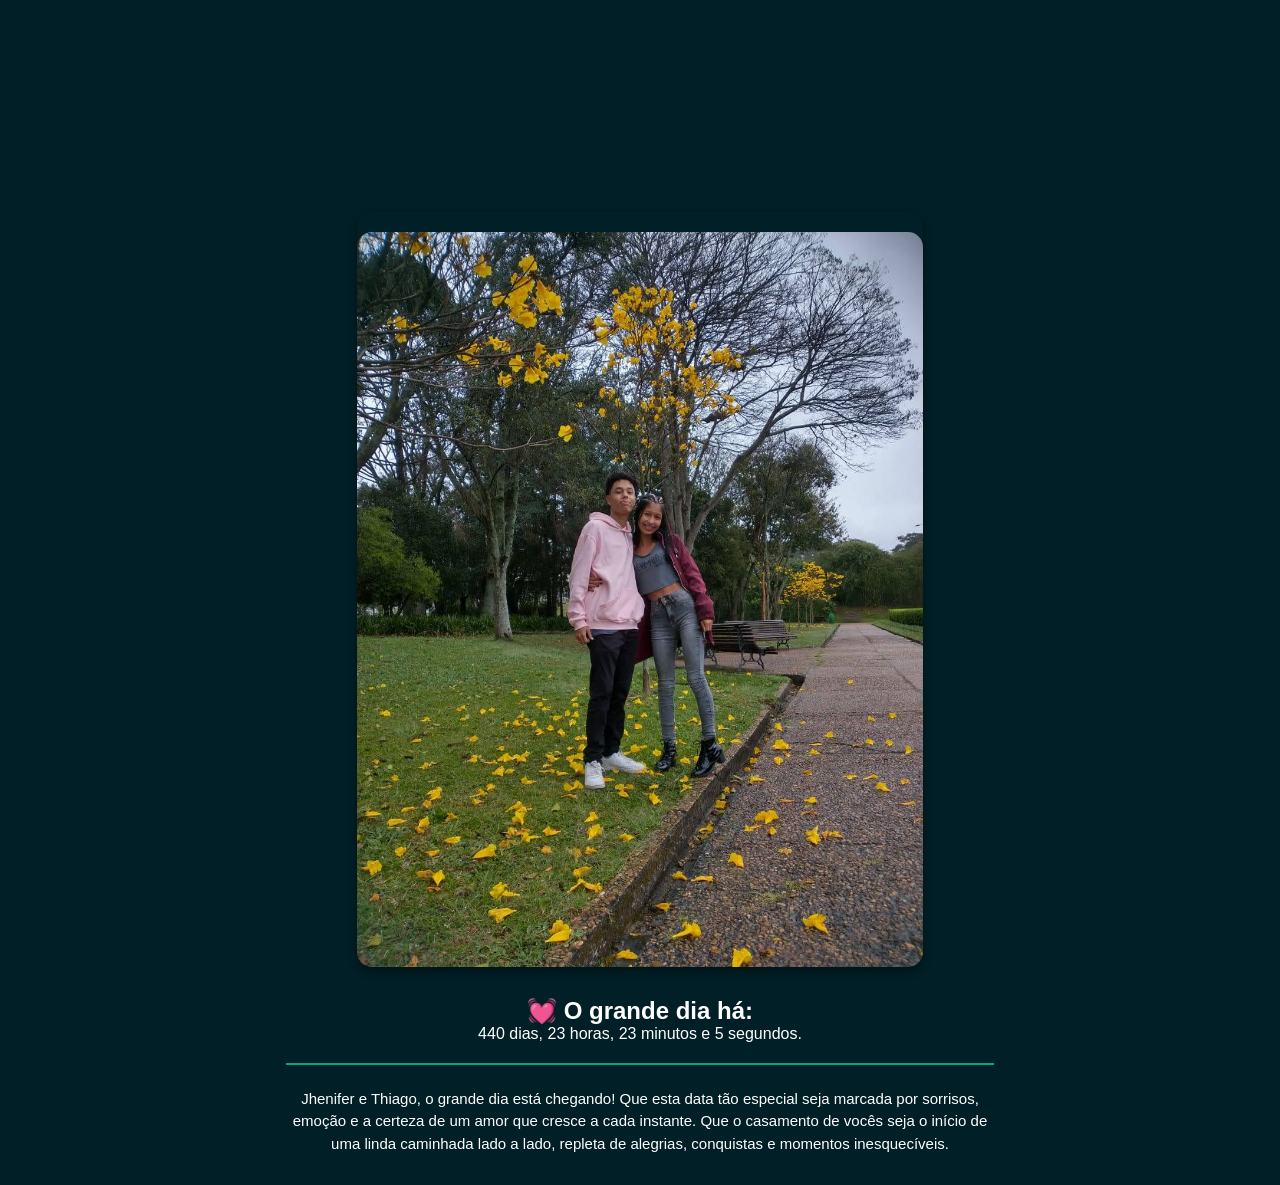
==== main.html @ d438e630 "Add files via upload" ====
<!DOCTYPE html>
<html lang="pt-br">
  <head>
    <meta charset="UTF-8" />
    <meta name="viewport" content="width=device-width, initial-scale=1.0" />
    <title>Jhenifer e Thiago ❤</title>
    <link rel="stylesheet" href="style/style.css" />
  </head>
  <body>
    <div class="main">
      <iframe
        data-testid="embed-iframe"
        style="border-radius: 12px"
        src="https://open.spotify.com/embed/track/5CIHSAYZZ9ppV7wCDfBEcV?utm_source=generator"
        width="100%"
        height="152"
        frameborder="0"
        allowfullscreen=""
        allow="autoplay; clipboard-write; encrypted-media; fullscreen; picture-in-picture"
        loading="lazy"
      ></iframe>
      <div class="carrossel">
        <div class="slides" id="slides">
          <img src="/img/0.jpg" alt="Foto 0" />
          <img src="/img/1.jpg" alt="Foto 1" />
          <img src="/img/2.jpg" alt="Foto 2" />
          <img src="/img/3.jpg" alt="Foto 3" />
        </div>
        <div class="botoes">
          <button onclick="mudarSlide(-1)">❮</button>
          <button onclick="mudarSlide(1)">❯</button>
        </div>
      </div>
      <div class="titulo">
        <h2>💓 O grande dia em:</h2>
        <p id="resultado"></p>
      </div>
      <div class="conteudo">
        <hr />
        <br />
        <p>
          Jhenifer e Thiago, o grande dia está chegando! Que esta data tão
          especial seja marcada por sorrisos, emoção e a certeza de um amor que
          cresce a cada instante. Que o casamento de vocês seja o início de uma
          linda caminhada lado a lado, repleta de alegrias, conquistas e
          momentos inesquecíveis.
        </p>
      </div>
    </div>
    <script src="script/script.js"></script>
    <script src="script/slide.js"></script>
  </body>
</html>
---- style/style.css ----
* {
  margin: 0;
  padding: 0;
  box-sizing: border-box;
}

body {
  background-color: #011f26;
}

.titulo {
  text-align: center;
  color: #fff;
  font-family: Arial, Helvetica, sans-serif;
}

a {
  color: #fff;
  text-decoration: none;
  font-size: 30px;
  font-family: Arial, Helvetica, sans-serif;
  border: 2px solid #03a688;
  padding: 10px;
  text-align: center;
  border-radius: 15px;
}

.center {
  display: flex;
  justify-content: center;
  align-items: center;
  height: 100vh;
  width: 100vw;
}

.main {
  width: 100%;
  height: 100%;
  display: flex;
  flex-direction: column;
  align-items: center;
  padding: 30px;
}

img {
  width: 100%;
  height: auto; /* a imagem se ajusta e mantém a proporção */
  max-width: 650px; /* garante que a imagem não fique enorme */
  border-radius: 15px;
  margin-top: 20px;
  margin-bottom: 20px;
}

.conteudo {
  line-height: 1.5;
  margin-top: 20px;
  width: 100%;
  text-align: center;
  font-family: Arial, Helvetica, sans-serif;
  font-size: 15px;
  color: #fff;
}

hr {
  height: 2px;
  background-color: #03a688;
  border: none;
}

/* ============================= */
/* ESTILOS DO CARROSSEL DE FOTOS */
/* ============================= */

.carrossel {
  position: relative;
  width: 100%; /* ocupa 100% da largura da tela em celular */
  aspect-ratio: 3 / 4;
  overflow: hidden;
  border-radius: 15px;
  box-shadow: 0 4px 8px rgba(0, 0, 0, 0.4);
  margin: 30px auto;
}

.slides {
  display: flex;
  width: 100%;
  height: 100%;
  transition: transform 0.5s ease-in-out;
}

.slides img {
  flex: 0 0 100%;
  width: 100%;
  height: 100%;
  object-fit: cover;
  border-radius: 15px;
}

/* ----------------------------- */
/* MEDIA QUERY PARA DESKTOP */
/* ----------------------------- */

@media (min-width: 768px) {
  .main {
    max-width: 768px; /* limita a largura em desktop */
    margin: 0 auto; /* centraliza o conteúdo */
  }

  .carrossel {
    width: 80%; /* ocupa 80% da largura da tela */
    max-width: 900px;
  }
}
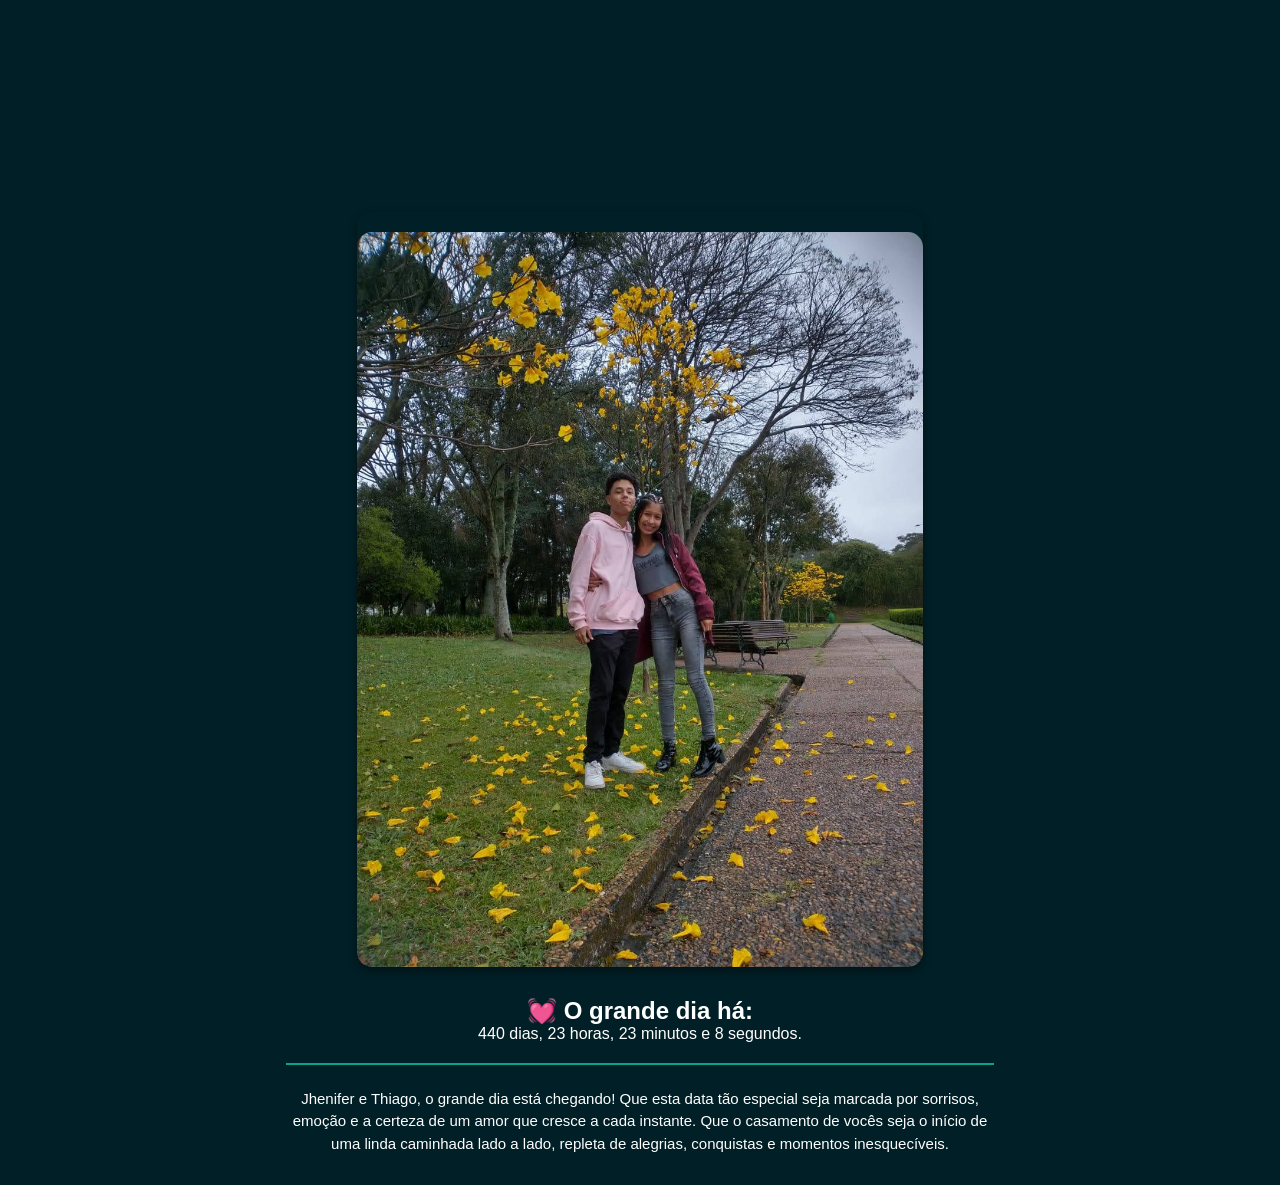
==== commit 7e6ebc3a: "Update main.html" ====
--- a/main.html
+++ b/main.html
@@ -21,10 +21,10 @@
       ></iframe>
       <div class="carrossel">
         <div class="slides" id="slides">
-          <img src="/img/0.jpg" alt="Foto 0" />
-          <img src="/img/1.jpg" alt="Foto 1" />
-          <img src="/img/2.jpg" alt="Foto 2" />
-          <img src="/img/3.jpg" alt="Foto 3" />
+          <img src="img/0.jpg" alt="Foto 0" />
+          <img src="img/1.jpg" alt="Foto 1" />
+          <img src="img/2.jpg" alt="Foto 2" />
+          <img src="img/3.jpg" alt="Foto 3" />
         </div>
         <div class="botoes">
           <button onclick="mudarSlide(-1)">❮</button>
@@ -51,3 +51,4 @@
     <script src="script/slide.js"></script>
   </body>
 </html>
+
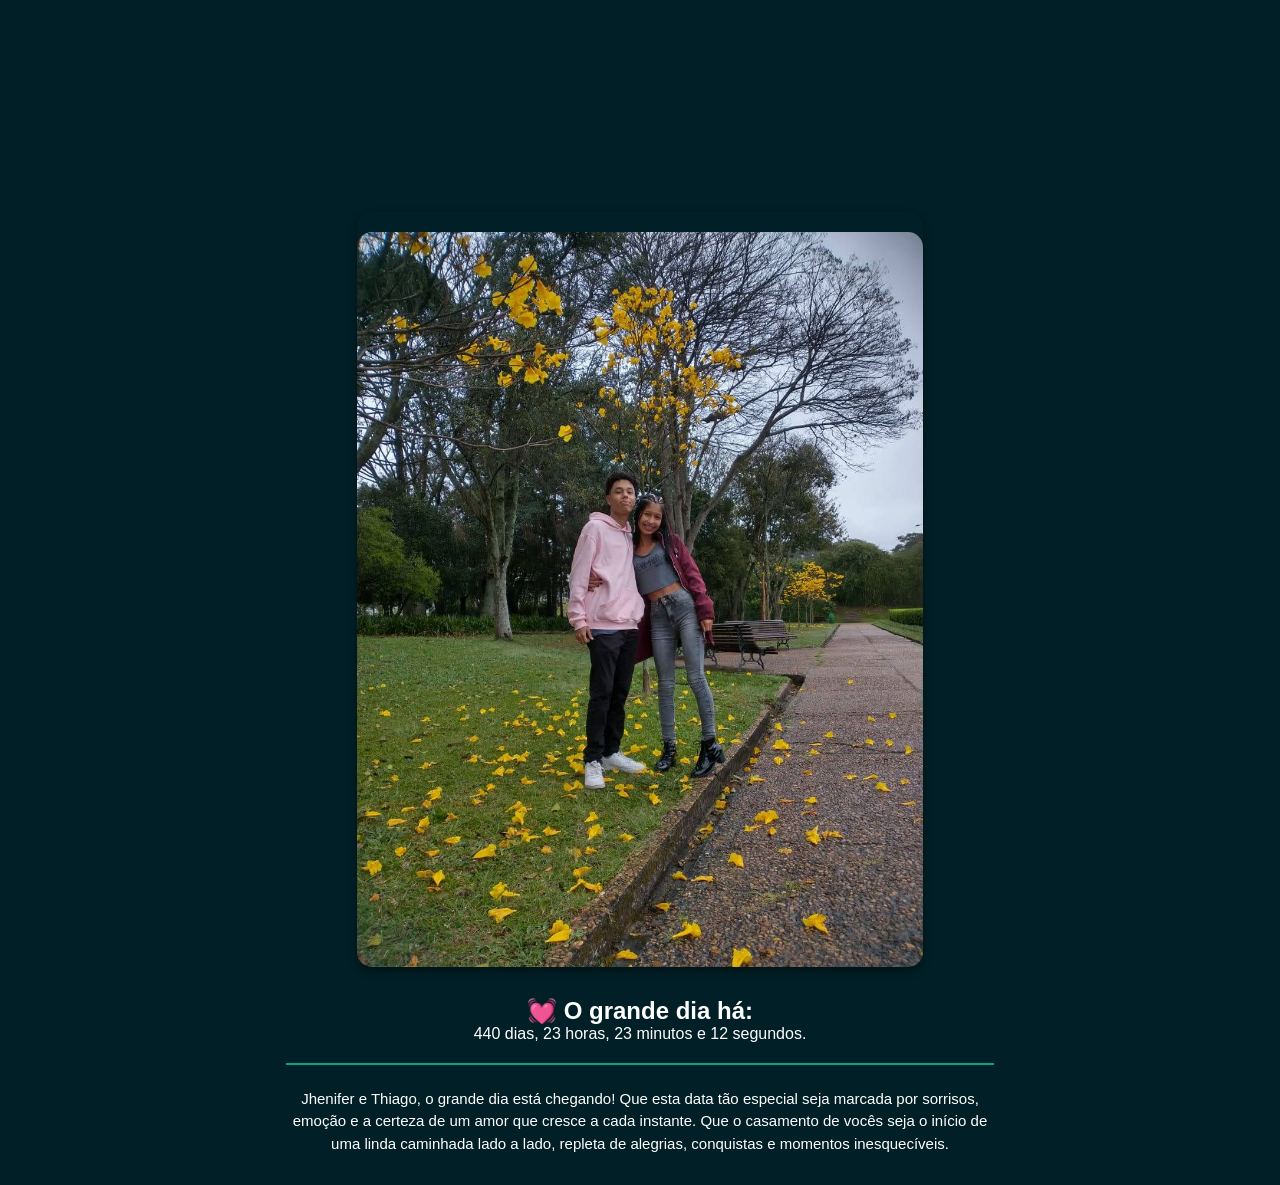
==== commit 6e504225: "Update main.html" ====
--- a/main.html
+++ b/main.html
@@ -21,10 +21,10 @@
       ></iframe>
       <div class="carrossel">
         <div class="slides" id="slides">
-          <img src="img/0.jpg" alt="Foto 0" />
-          <img src="img/1.jpg" alt="Foto 1" />
-          <img src="img/2.jpg" alt="Foto 2" />
-          <img src="img/3.jpg" alt="Foto 3" />
+          <img src="../img/0.jpg" alt="Foto 0" />
+          <img src="../img/1.jpg" alt="Foto 1" />
+          <img src="../img/2.jpg" alt="Foto 2" />
+          <img src="../img/3.jpg" alt="Foto 3" />
         </div>
         <div class="botoes">
           <button onclick="mudarSlide(-1)">❮</button>
@@ -52,3 +52,4 @@
   </body>
 </html>
 
+
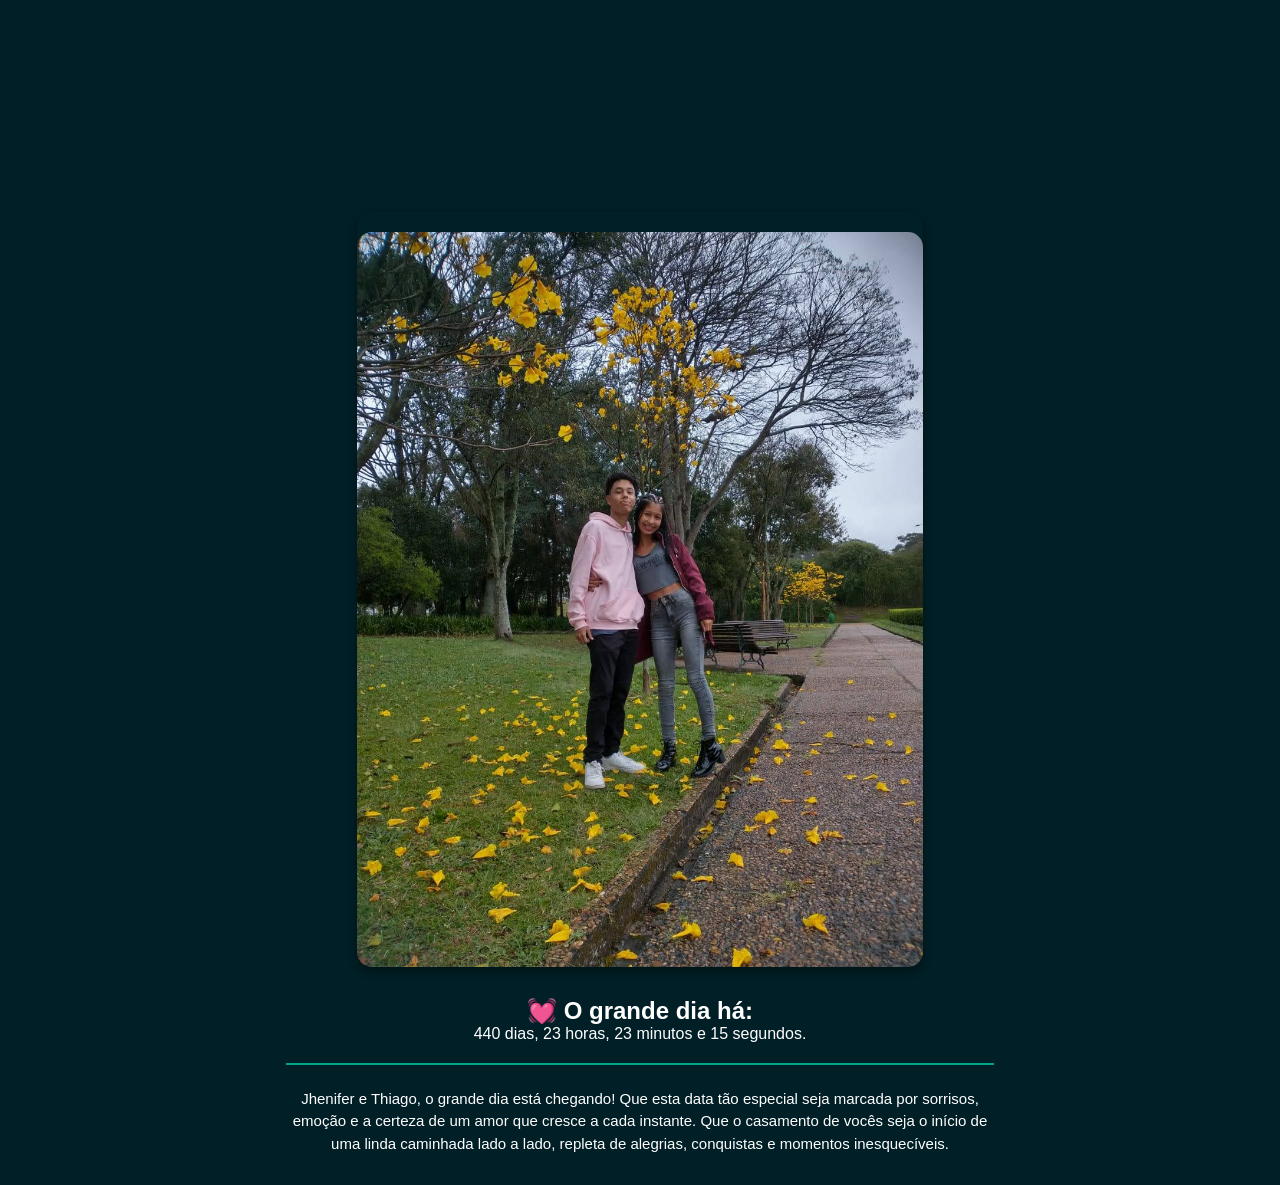
==== commit 88415f4b: "Update main.html" ====
--- a/main.html
+++ b/main.html
@@ -21,10 +21,10 @@
       ></iframe>
       <div class="carrossel">
         <div class="slides" id="slides">
-          <img src="../img/0.jpg" alt="Foto 0" />
-          <img src="../img/1.jpg" alt="Foto 1" />
-          <img src="../img/2.jpg" alt="Foto 2" />
-          <img src="../img/3.jpg" alt="Foto 3" />
+          <img src="img/0.jpg" alt="Foto 0" />
+          <img src="img/1.jpg" alt="Foto 1" />
+          <img src="img/2.jpg" alt="Foto 2" />
+          <img src="img/3.jpg" alt="Foto 3" />
         </div>
         <div class="botoes">
           <button onclick="mudarSlide(-1)">❮</button>
@@ -53,3 +53,4 @@
 </html>
 
 
+
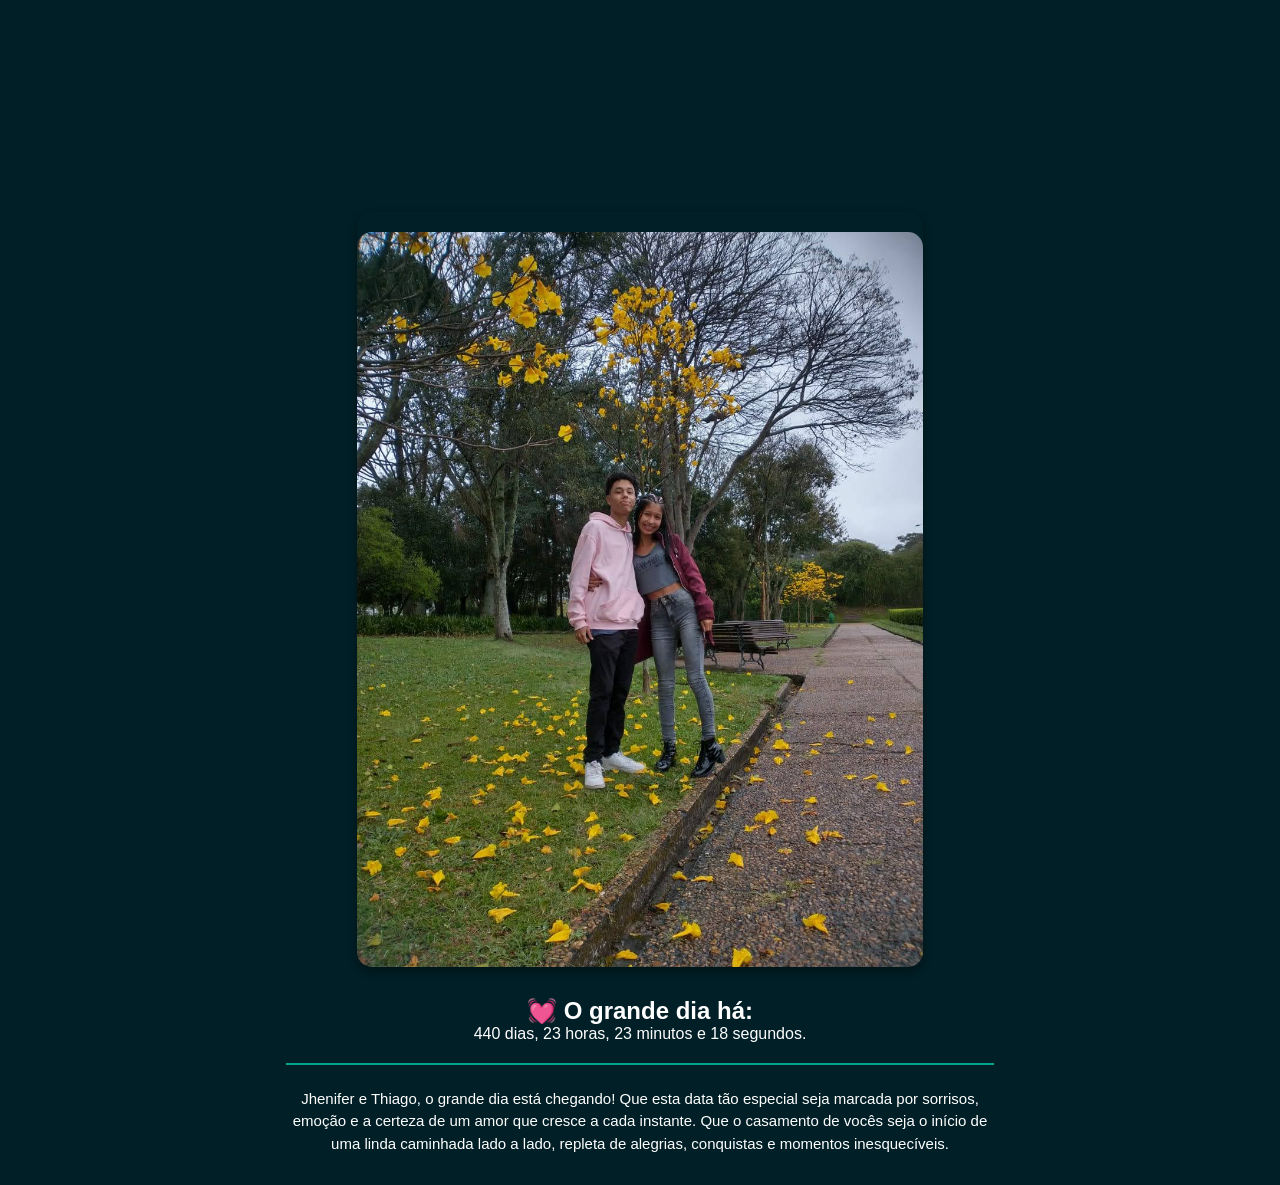
==== commit c76d7912: "Add files via upload" ====
--- a/main.html
+++ b/main.html
@@ -51,6 +51,3 @@
     <script src="script/slide.js"></script>
   </body>
 </html>
-
-
-
